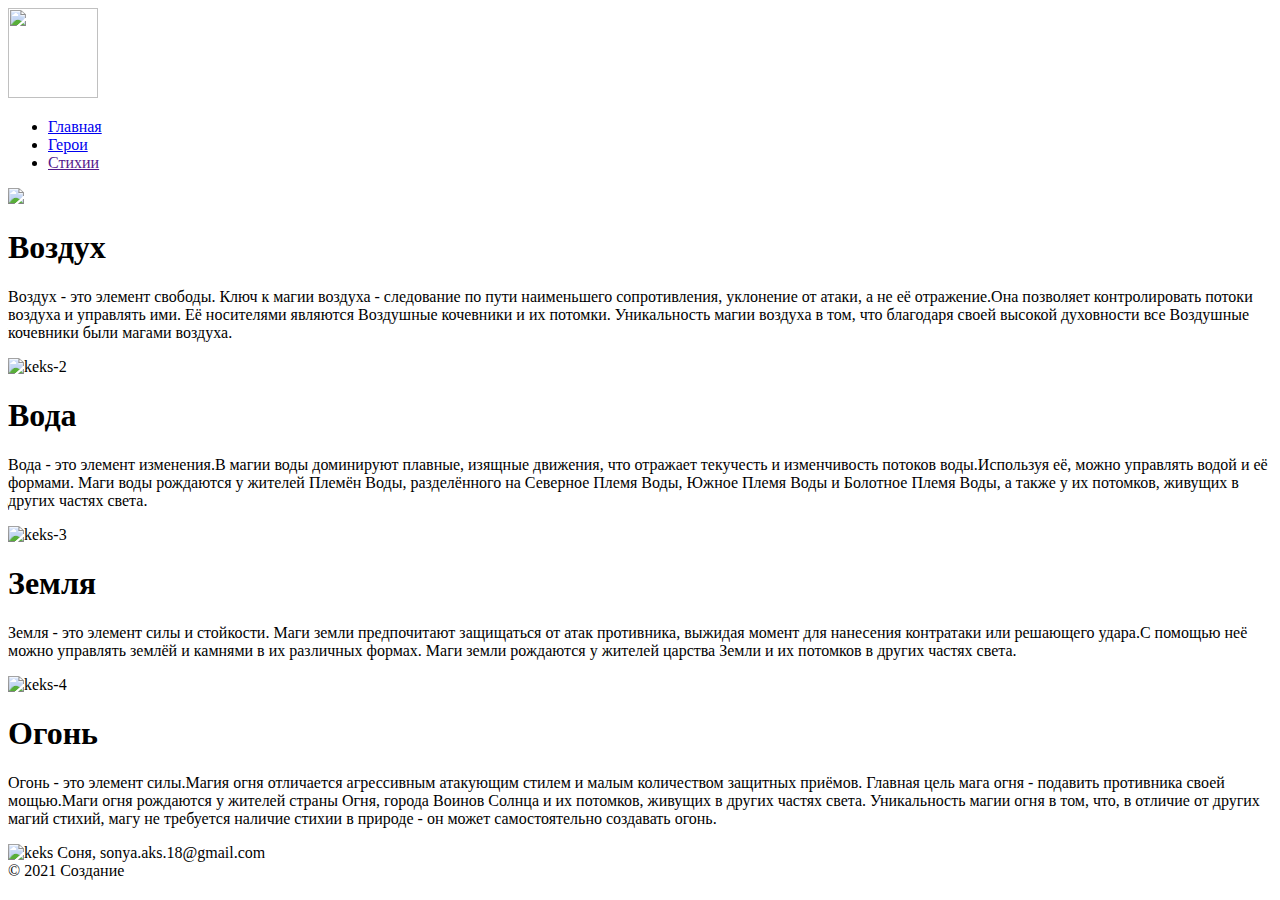
==== elements.html @ 1b0d3969 "Add files via upload" ====
<!DOCTYPE html>
<html lang="ru">
  <head>
    <title>Аватар: Стихии</title>
    <meta charset="utf-8">
    <link rel="stylesheet" href="css/style.css">
  </head>
 <body>
  <header class="page-header">
    <div class="logo">
      <img src="img/momo.jpg" width="90" height="90">
    </div>
    <nav class="main-menu">
      <ul>
        <li><a href="site.html">Главная</a></li>
        <li><a href="heroes.html">Герои</a></li>
        <li><a href="">Стихии</a></li>
    </ul>
    </nav>
  </header>
    <main>
      <article class="blog-entry">
        <section class="photo">
            <img src="img/air.jpg">
            <h1>Воздух</h1>
            <p>Воздух - это элемент свободы. Ключ к магии воздуха - следование по пути наименьшего сопротивления, уклонение от атаки, а не её отражение.Она позволяет контролировать потоки воздуха и управлять ими. Её носителями являются Воздушные кочевники и их потомки. Уникальность магии воздуха в том, что благодаря своей высокой духовности все Воздушные кочевники были магами воздуха.</p>
        </section>
        <section class="photo">
            <img src="img/water.png" alt="keks-2">
            <h1>Вода</h1>
            <p>Вода - это элемент изменения.В магии воды доминируют плавные, изящные движения, что отражает текучесть и изменчивость потоков воды.Используя её, можно управлять водой и её формами. Маги воды рождаются у жителей Племён Воды, разделённого на Северное Племя Воды, Южное Племя Воды и Болотное Племя Воды, а также у их потомков, живущих в других частях света.</p>
        </section>
        <section class="photo">
            <img src="img/earth.jpg" alt="keks-3">
            <h1>Земля</h1>
            <p>Земля - это элемент силы и стойкости. Маги земли предпочитают защищаться от атак противника, выжидая момент для нанесения контратаки или решающего удара.С помощью неё можно управлять землёй и камнями в их различных формах. Маги земли рождаются у жителей царства Земли и их потомков в других частях света.</p>
        </section>
        <section class="photo">
            <img src="img/faer.jpg" alt="keks-4">
            <h1>Огонь</h1>
            <p>Огонь - это элемент силы.Магия огня отличается агрессивным атакующим стилем и малым количеством защитных приёмов. Главная цель мага огня - подавить противника своей мощью.Маги огня рождаются у жителей страны Огня, города Воинов Солнца и их потомков, живущих в других частях света. Уникальность магии огня в том, что, в отличие от других магий стихий, магу не требуется наличие стихии в природе - он может самостоятельно создавать огонь.</p>
        </section>
    </article>
    </main>
    <footer class="page-footer">
        <footer class="info">
            <img src="img/appa.jpg" width="70" alt="keks">
                 Соня, sonya.aks.18@gmail.com
        </footer>
        <footer class="copyright">
            © 2021 Создание
        </footer>
    </footer>
</body>
</html>
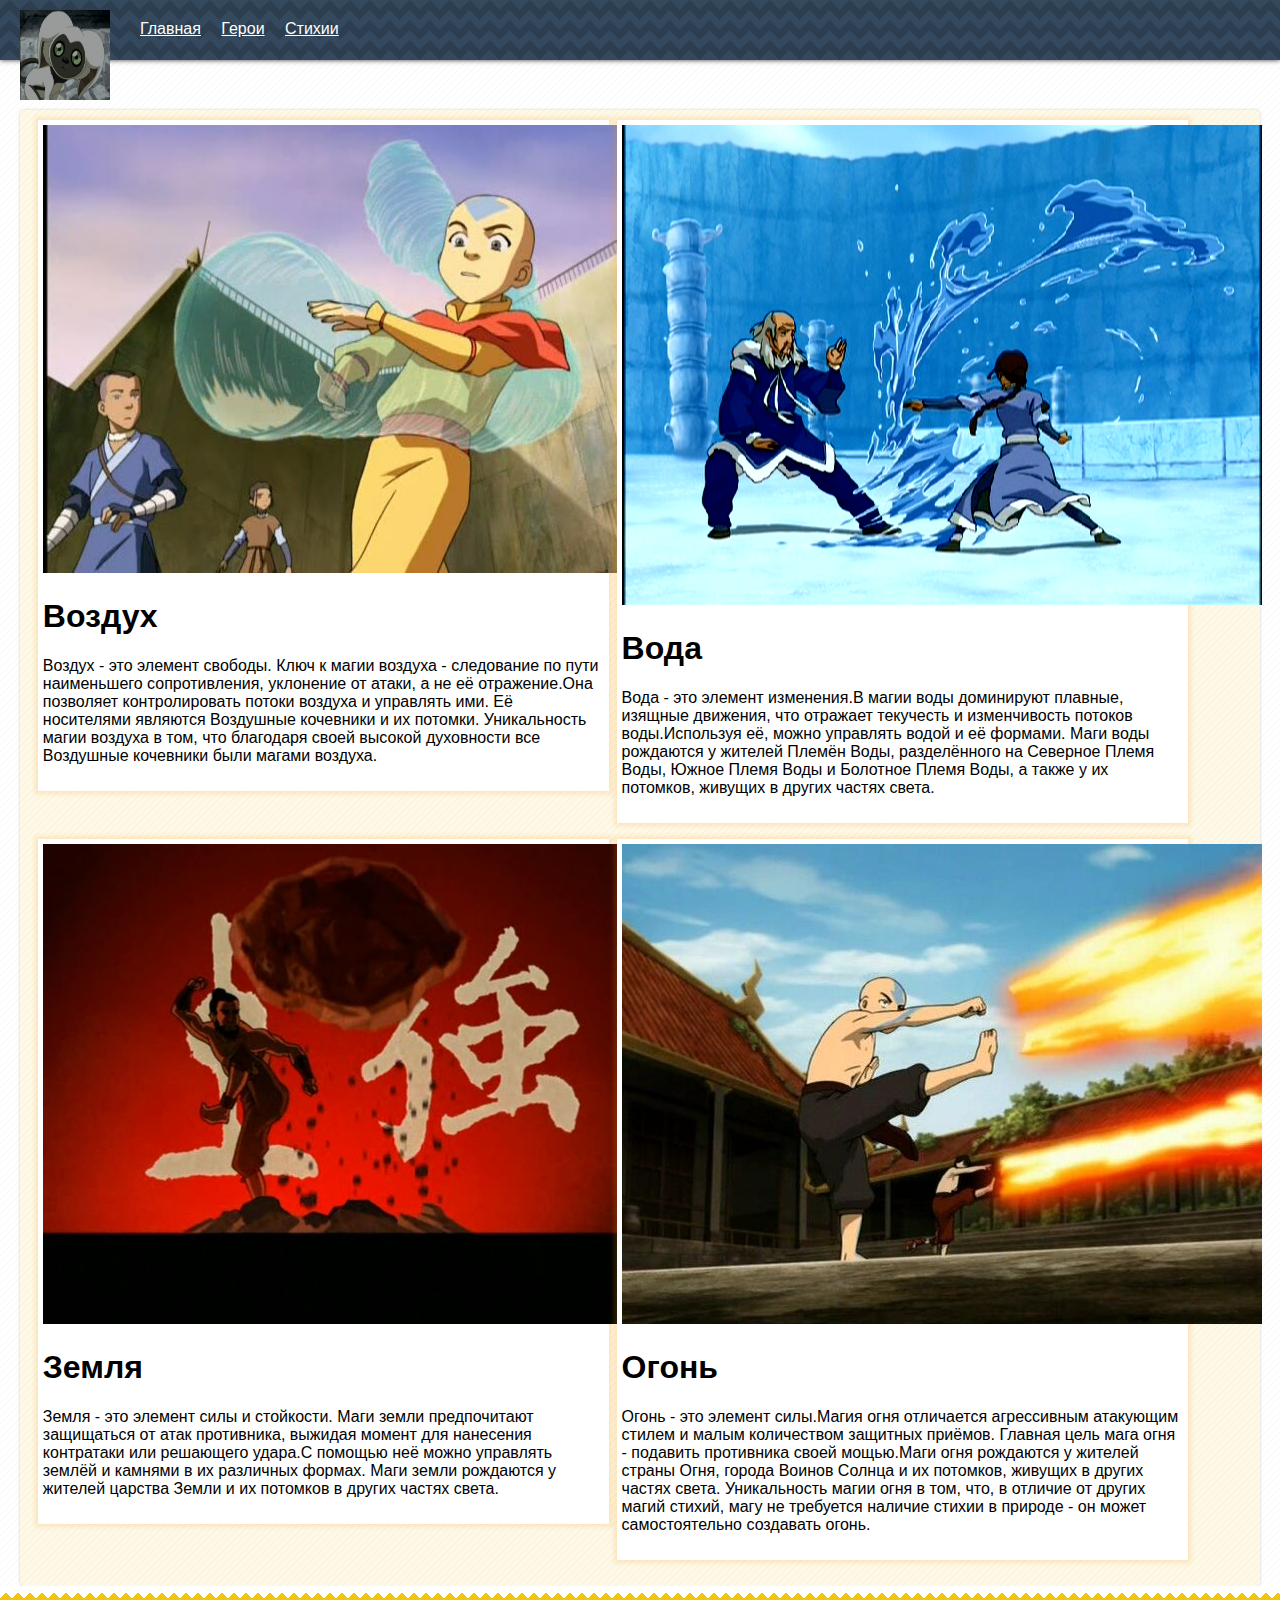
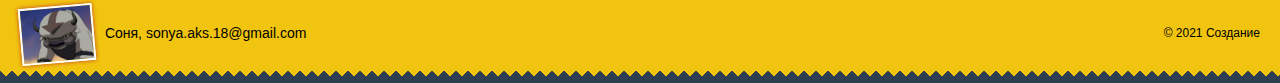
==== commit 3aa22856: "img, css" ====
--- a/elements.html
+++ b/elements.html
@@ -12,7 +12,7 @@
     </div>
     <nav class="main-menu">
       <ul>
-        <li><a href="site.html">Главная</a></li>
+        <li><a href="index.html">Главная</a></li>
         <li><a href="heroes.html">Герои</a></li>
         <li><a href="">Стихии</a></li>
     </ul>
--- a/css/style.css
+++ b/css/style.css
@@ -0,0 +1,200 @@
+html,
+body {
+  margin: 0;
+  padding: 0;
+  font-size: 100%;
+  font-family: "Arial", "Helvetica Neue", "Helvetica", sans-serif;
+  color: white;
+  background-color: #2c3e50;
+}
+
+body {
+  width: 100%;
+}
+
+a:link,
+a:visited,
+a:hover,
+a:active {
+  color: #c0392b;
+}
+
+/* Шапка */
+header.page-header {
+  position: relative;
+  z-index: 5;
+  min-height: 20px;
+  padding: 20px;
+  color: white;
+  background-image:
+    linear-gradient(45deg, #34495e 25%, transparent 25%),
+    linear-gradient(-45deg, #34495e 25%, transparent 25%),
+    linear-gradient(135deg, #34495e 25%, transparent 25%),
+    linear-gradient(-135deg, #34495e 25%, transparent 25%);
+  background-position: 10px 0, 10px 0, 0 0, 0 0;
+  background-size: 20px 20px;
+  box-shadow: 0 0 5px 0 #333333;
+}
+
+div.logo {
+  position: absolute;
+  top: 10px;
+  left: 20px;
+  width: 90px;
+  height: 90px;
+  margin: 0;
+}
+
+nav.main-menu ul {
+  margin: 0;
+  margin-left: 120px;
+  padding: 0;
+  list-style: none;
+}
+
+.main-menu li {
+  display: inline-block;
+  margin-right: 1em;
+}
+
+.main-menu a {
+  color: white;
+}
+
+/* Основное содержание */
+main {
+  min-height: 200px;
+  padding-top: 50px;
+  color: black;
+  background-color: white;
+  background-image: url("[data-uri]");
+}
+
+main::after,
+.slides::after {
+  content: "";
+  display: table;
+  clear: both;
+}
+
+article.blog-entry {
+  min-height: 100px;
+  margin: 0 20px;
+  padding: 10px;
+  background-color: rgba(241, 196, 15, 0.1);
+  border-radius: 5px;
+  box-shadow: 0 0 3px #cccccc;
+}
+
+.blog-entry::after {
+  content: "";
+  display: table;
+  clear: both;
+}
+
+section.idea {
+  float: left;
+  width: 46%;
+  min-height: 100px;
+  padding: 2%;
+  background-color: rgba(243, 156, 18, 0.1);
+  border-radius: 5px;
+}
+
+.idea > p {
+  margin: 1em 0;
+  font-size: 16px;
+}
+
+.idea > p:last-child {
+  margin: 0;
+}
+
+.idea > h1 {
+  margin: 0;
+  font-size: 24px;
+}
+
+aside.video-preview {
+  float: right;
+  width: 46%;
+  margin: 0 0 1em 0.5em;
+  padding: 0.3em 0.3em 0.65em;
+  background-color: #ffffff;
+  box-shadow: 0 0 5px 3px rgba(243, 156, 18, 0.2);
+}
+
+.video-preview > img {
+  width: 100%;
+}
+
+section.photo {
+  float: left;
+  width: 46%;
+  margin: 0 0 1em 0.5em;
+  padding: 0.3em 0.3em 0.65em;
+  background-color: #ffffff;
+  box-shadow: 0 0 5px 3px rgba(243, 156, 18, 0.2);
+}
+
+section.photos {
+  min-height: 50px;
+  margin: 20px 0;
+  background-color: #f5f5f5;
+  box-shadow: 0 0 5px #cccccc;
+}
+
+figure.slides {
+  margin: 0 20px;
+  padding: 10px;
+}
+
+.slides > img {
+  float: left;
+  margin-right: 16px;
+}
+
+.slides > img:last-child {
+  margin-right: 0;
+}
+
+/* Подвал */
+footer.page-footer {
+  min-height: 50px;
+  padding: 20px;
+  font-size: 14px;
+  color: black;
+  background-color: #f1c40f;
+  background-image:
+    linear-gradient(45deg, transparent 50%, white 50%),
+    linear-gradient(-45deg, transparent 50%, white 50%),
+    linear-gradient(135deg, transparent 50%, #2c3e50 50%),
+    linear-gradient(-135deg, transparent 50%, #2c3e50 50%);
+  background-repeat: repeat-x;
+  background-position: 0 0, 0 0, 0 100%, 0 100%;
+  background-size: 12px 12px;
+}
+
+.page-footer::after {
+  content: "";
+  display: table;
+  clear: both;
+}
+
+.page-footer .info {
+  float: left;
+}
+
+.page-footer .info img {
+  margin-right: 0.5em;
+  vertical-align: middle;
+  border: 2px solid white;
+  box-shadow: 0 0 4px #c0392b;
+  transform: rotate(-5deg);
+}
+
+.page-footer .copyright {
+  float: right;
+  padding-top: 20px;
+  font-size: 12px;
+}